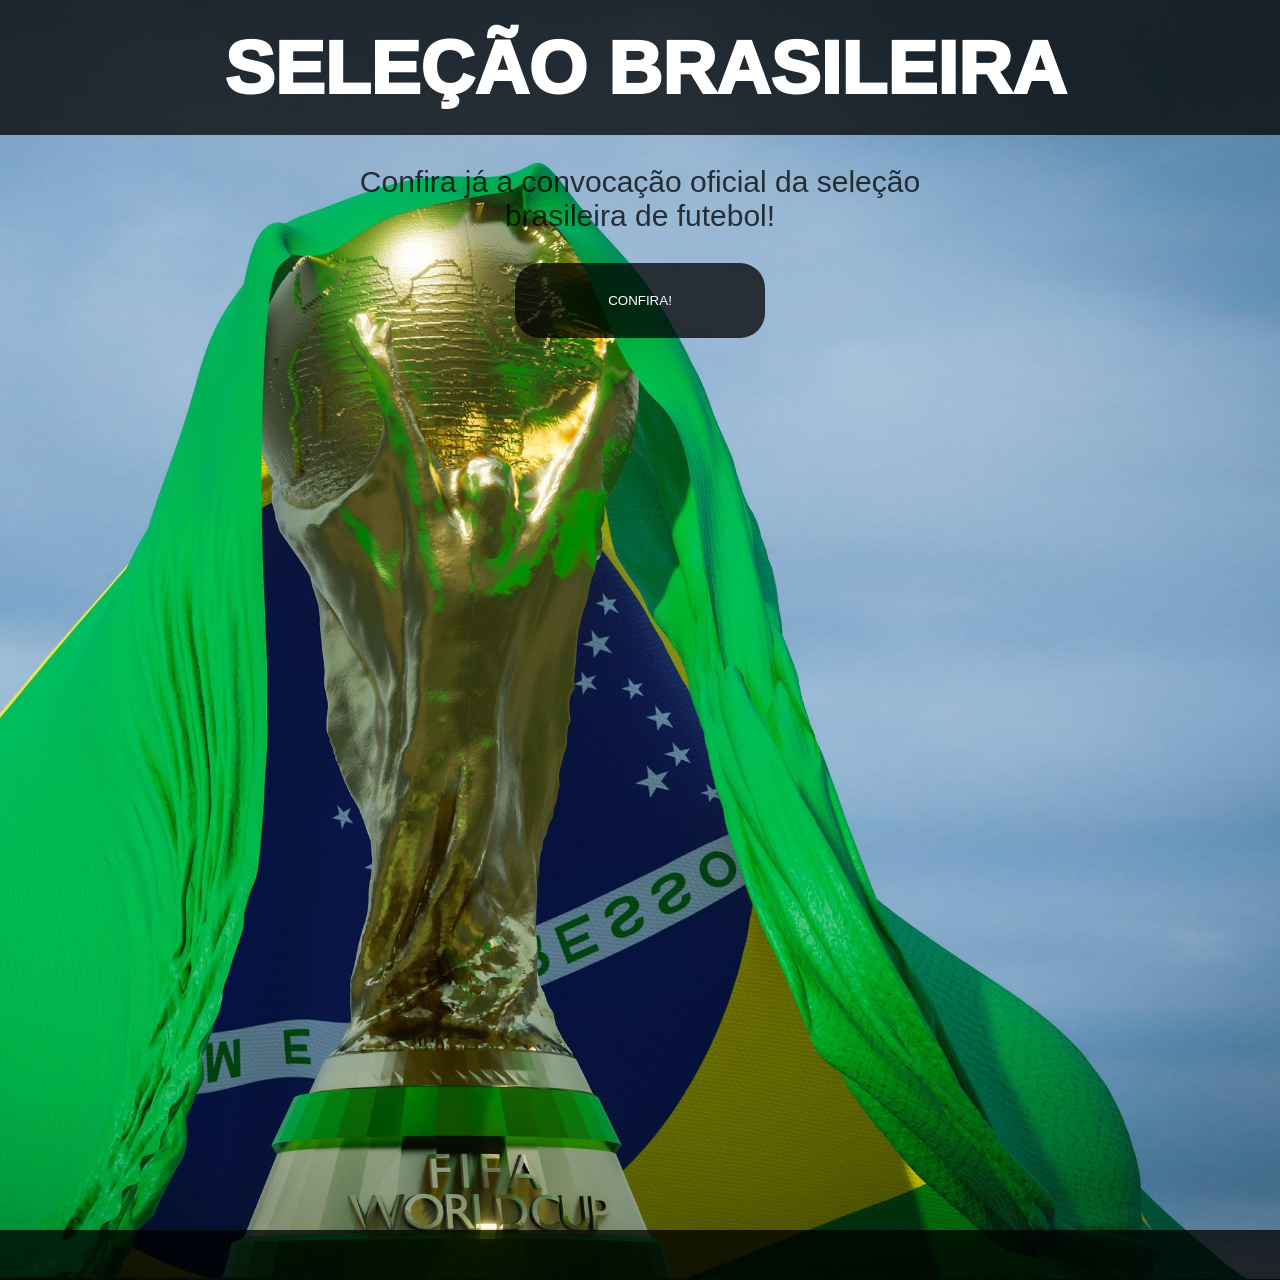
==== index.html @ 5473cadb "Continuação do Site" ====
<!DOCTYPE html>
<html lang="en">
<head>
    <meta charset="UTF-8">
    <meta name="viewport" content="width=device-width, initial-scale=1.0">
    <link rel="stylesheet" href="css/estilo.css">
    <title>CONVOCAÇÃO💛💚💛💚</title>
</head>
<body>
    <div class="container">
        <div class="titulo">
            <p>SELEÇÃO BRASILEIRA</p>
        </div> 
        <div class="texto">
            <p>Confira já a convocação oficial da seleção brasileira de futebol!</p>
            <div class="button">
                <button id="botao">CONFIRA!</button>
            </div>
        </div>
        <div class="faixa"></div> 
    </div>
</body>
</html>
---- css/estilo.css ----
body {
    background-color: rgb(255, 255, 255);
    background-size: cover;
    font-family: 'Segoe UI', Tahoma, Geneva, Verdana, sans-serif;
    margin: 0;
    display: flex;
    flex-direction: column; 
    justify-content: center;
    align-items: center;
    min-height: 1000px;
    position: relative;
}

.container{
    background-image: url("../imagens/imagem1.jpg");
    background-size: cover;
    background-position: -650px 0px;;
    width: 100vw;
    height: 100vw;
}

.titulo {
    display: flex;         
    justify-content: center; 
    align-items: center;    
    background-color: rgb(0, 0, 0, 0.75);
    width: 100vw;
    max-height: 125px;               
    padding: 5px;
    font-size: 75PX;
    font-weight: 1000;
    color: rgb(255, 255, 255);
}

.faixa{
    background-color: rgb(0, 0, 0, 0.75);
    width: 100vw;
    height: 50px;
    
    position: absolute;
    bottom: 0;
    left: 0;
}

.texto{
    font-family:'Lucida Sans', 'Lucida Sans Regular', 'Lucida Grande', 'Lucida Sans Unicode', Geneva, Verdana, sans-serif;
    text-align: center;
    margin-top: 30px;
    margin-left: auto;
    margin-right: auto;
    font-size: 30px;
    font-weight: light;
    max-width: 600px;
    color: rgb(0, 0, 0, 0.75);
    font-weight: 500;
}

#botao{
    height: 75px;
    width:250px;
    border: none;
    border-radius: 25px;
    background-color: rgb(0, 0, 0, 0.75);
    color: white;
}

#botao:hover{
    background-color: green;
}
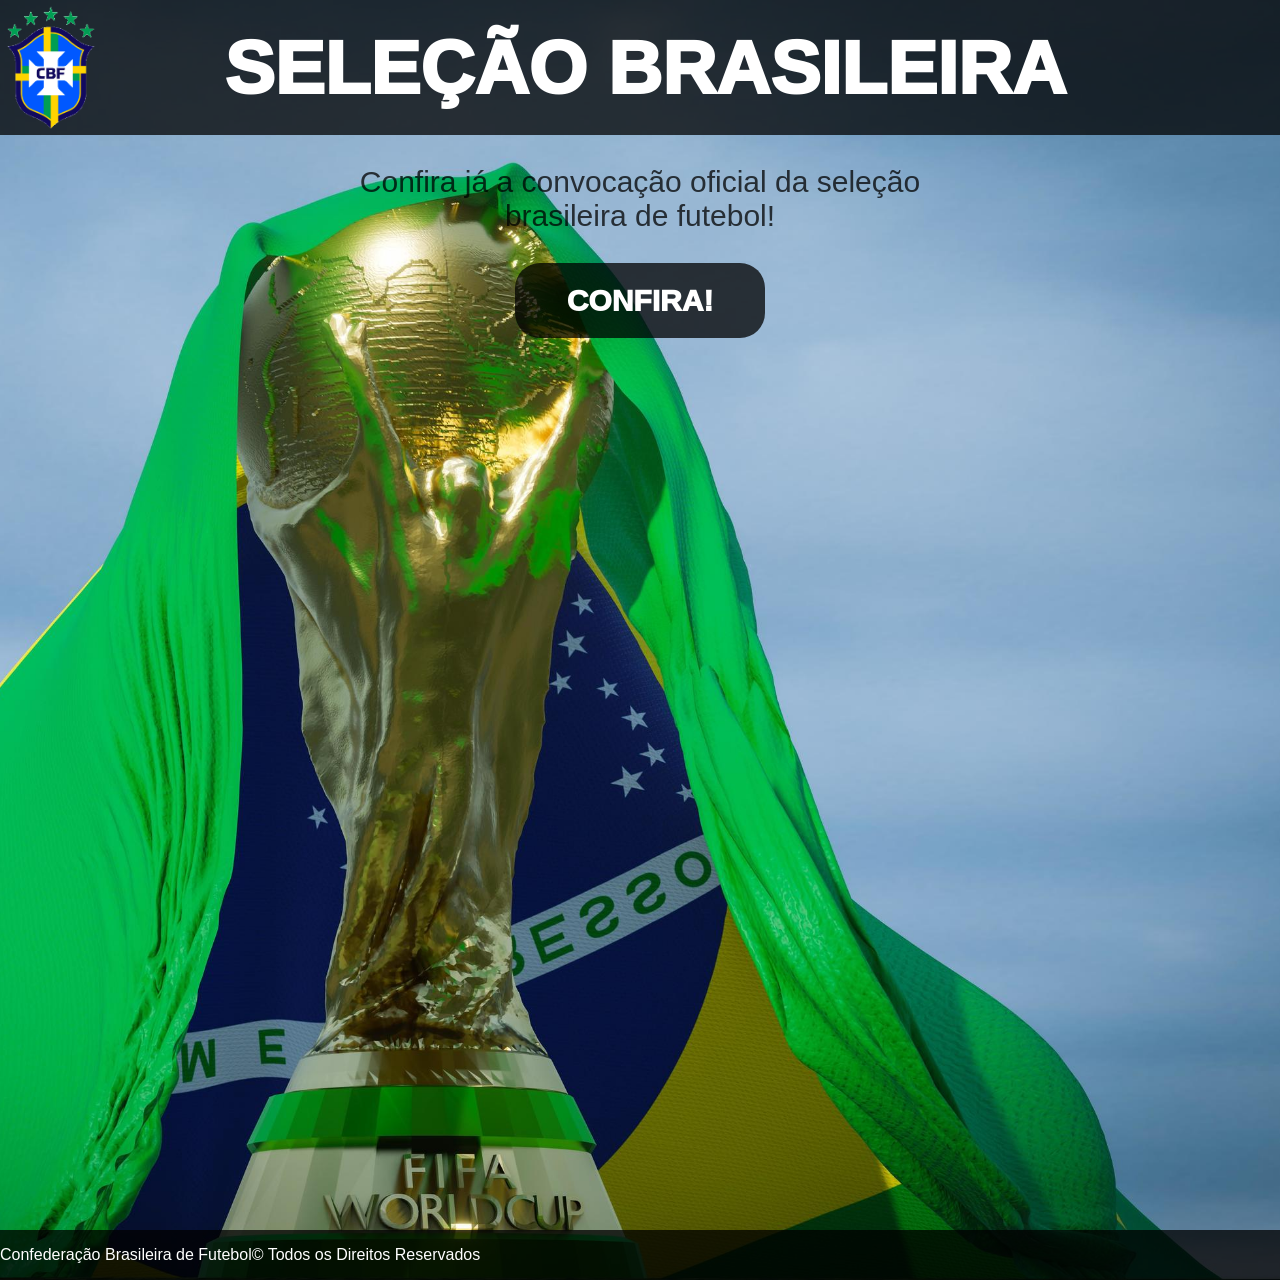
==== commit 7934db13: "Continuação do SUPER SITE" ====
--- a/index.html
+++ b/index.html
@@ -4,20 +4,24 @@
     <meta charset="UTF-8">
     <meta name="viewport" content="width=device-width, initial-scale=1.0">
     <link rel="stylesheet" href="css/estilo.css">
-    <title>CONVOCAÇÃO💛💚💛💚</title>
+    <link rel="icon" href="https://th.bing.com/th/id/R.3f13447815139e01188f4a72150238d4?rik=tBhQzzdCgq2ejQ&pid=ImgRaw&r=0">
+    <title>Seleção Brasileira</title>
 </head>
 <body>
     <div class="container">
         <div class="titulo">
             <p>SELEÇÃO BRASILEIRA</p>
+            <img src="imagens/cbf.png">
         </div> 
         <div class="texto">
             <p>Confira já a convocação oficial da seleção brasileira de futebol!</p>
             <div class="button">
-                <button id="botao">CONFIRA!</button>
+                <a href="html/convocacao.html"><button id="botao">CONFIRA!</button></a>
             </div>
         </div>
-        <div class="faixa"></div> 
+        <div class="faixa">
+            <p>  Confederação Brasileira de Futebol© Todos os Direitos Reservados</p>
+        </div> 
     </div>
 </body>
 </html>
--- a/css/estilo.css
+++ b/css/estilo.css
@@ -7,16 +7,16 @@
     flex-direction: column; 
     justify-content: center;
     align-items: center;
-    min-height: 1000px;
+    width: 100vw;
     position: relative;
 }
 
 .container{
     background-image: url("../imagens/imagem1.jpg");
     background-size: cover;
-    background-position: -650px 0px;;
+    background-position: -675px 0px;
+    height: 100vw;
     width: 100vw;
-    height: 100vw;
 }
 
 .titulo {
@@ -32,6 +32,13 @@
     color: rgb(255, 255, 255);
 }
 
+.titulo img{
+    height: 125px;
+    position: absolute;
+    top: 5px;
+    left: 0.5%;
+}
+
 .faixa{
     background-color: rgb(0, 0, 0, 0.75);
     width: 100vw;
@@ -40,6 +47,8 @@
     position: absolute;
     bottom: 0;
     left: 0;
+
+    color: white;
 }
 
 .texto{
@@ -62,8 +71,12 @@
     border-radius: 25px;
     background-color: rgb(0, 0, 0, 0.75);
     color: white;
+    font-family: 'Segoe UI', Tahoma, Geneva, Verdana, sans-serif;
+    font-weight: 1000;
+    font-size: 30px;
 }
 
 #botao:hover{
-    background-color: green;
+    background-color: rgba(1, 105, 1, 0.75);
+    transition: 0.2s;
 }
